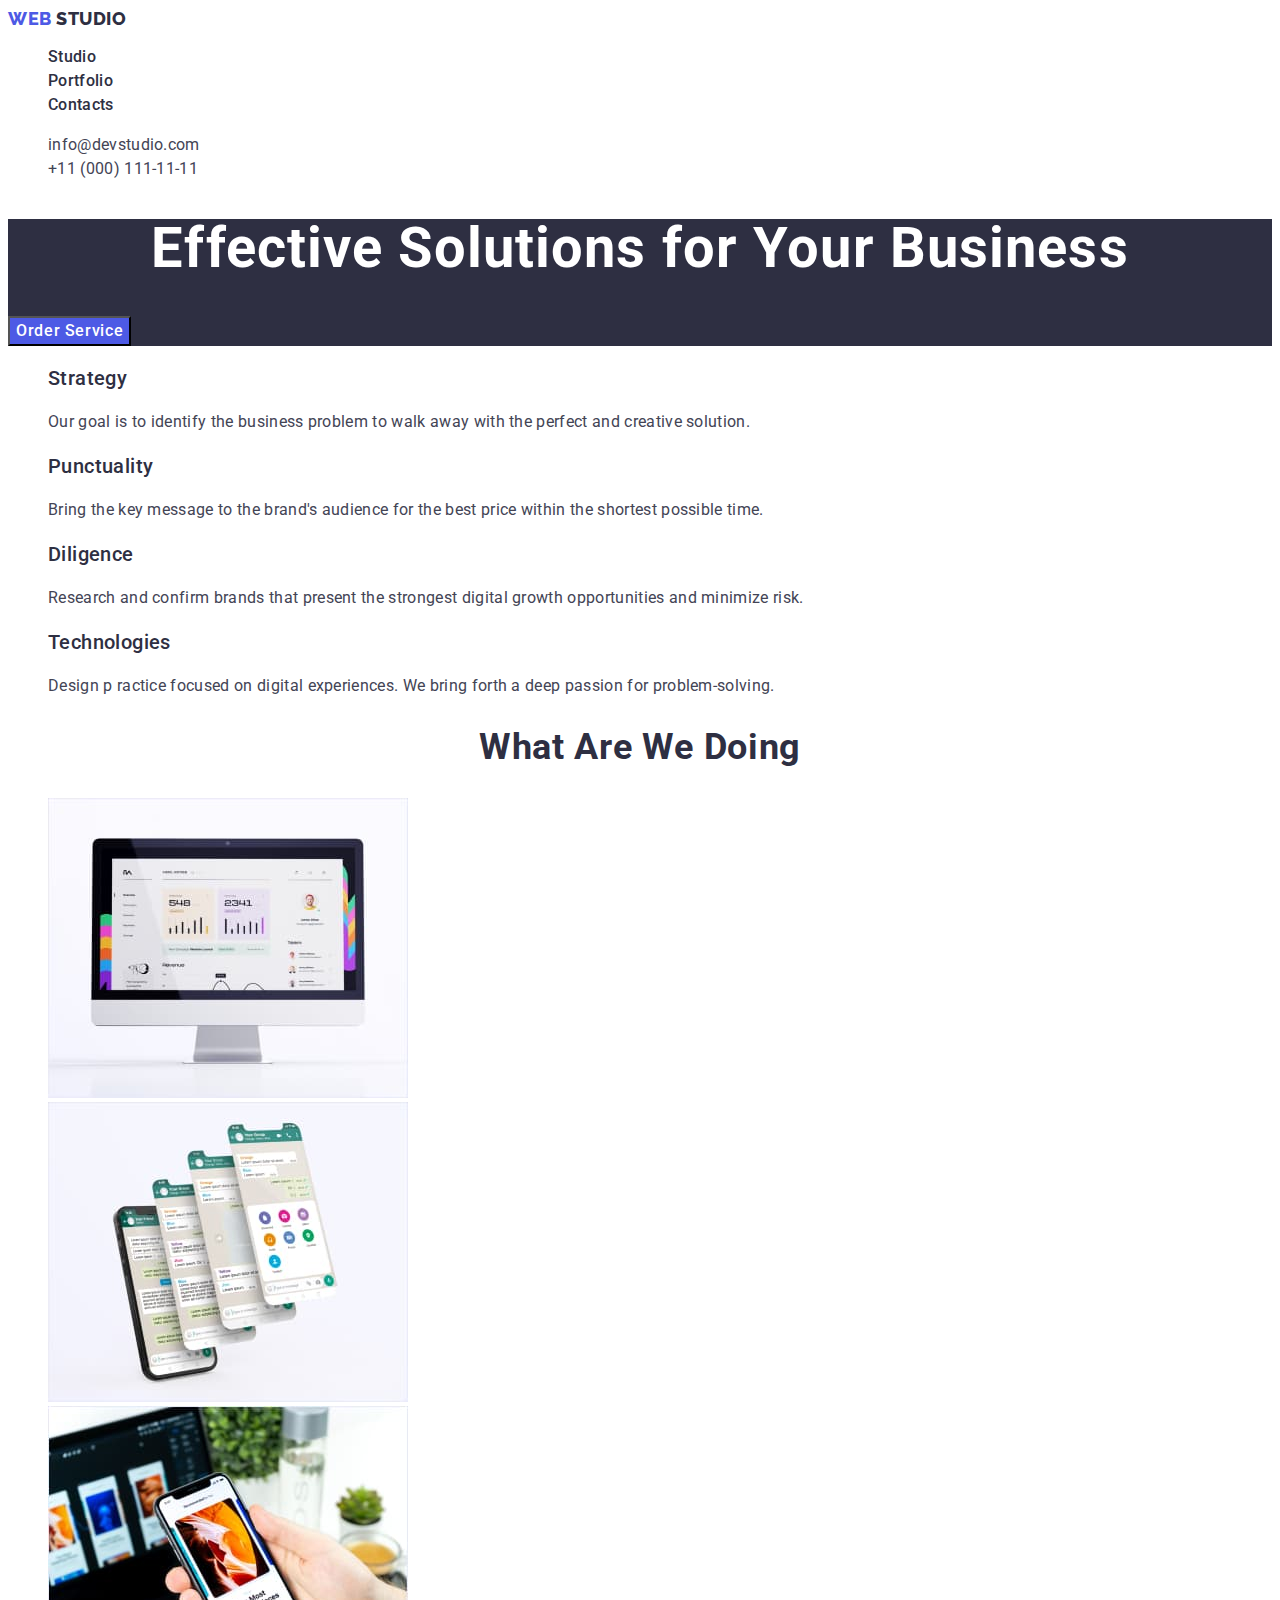
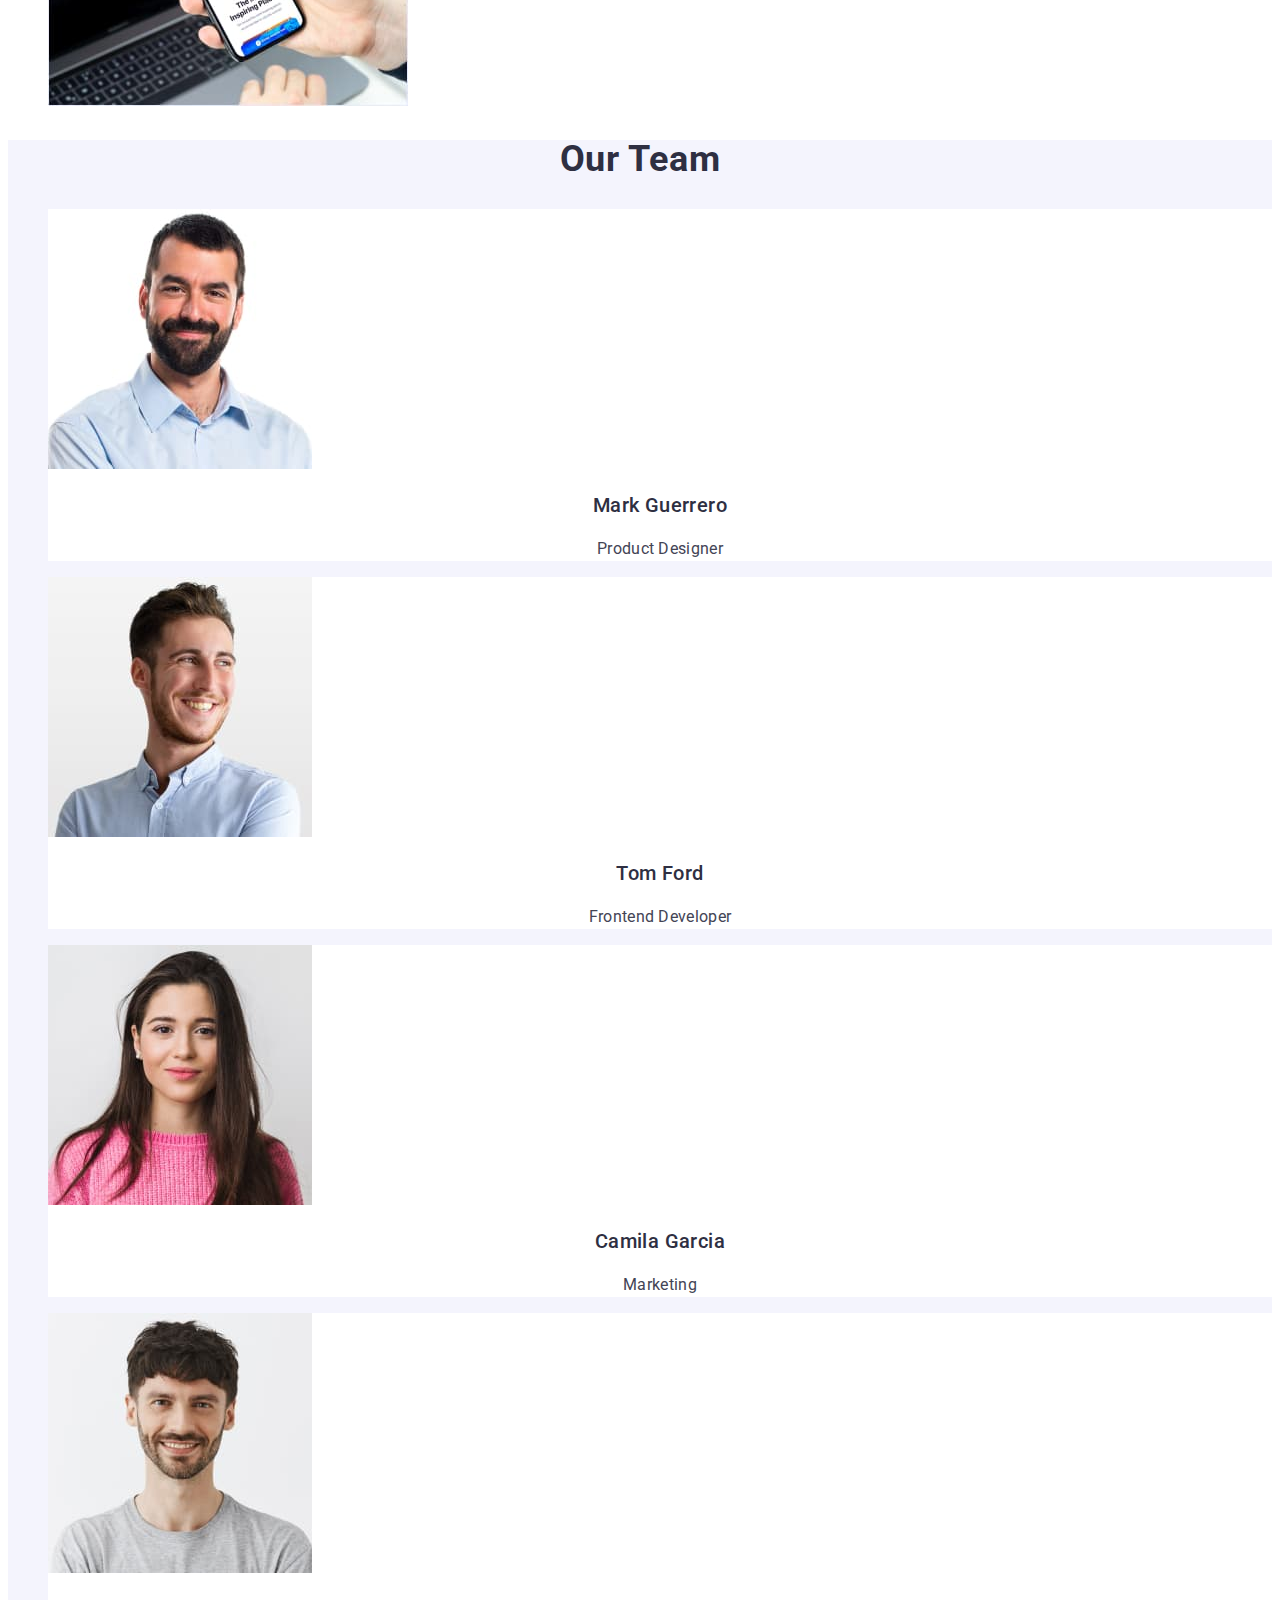
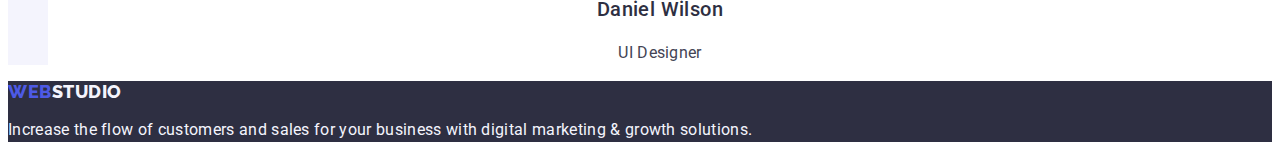
==== index.html @ 046f0c6a "NewRep" ====
<!DOCTYPE html>
<html lang="en">
  <head>
    <meta charset="UTF-8" />
    <meta http-equiv="X-UA-Compatible" content="IE=edge" />
    <meta name="viewport" content="width=a, initial-scale=1.0" />
    <title>Studio</title>
    <link rel="preconnect" href="https://fonts.googleapis.com" />
    <link rel="preconnect" href="https://fonts.gstatic.com" crossorigin />
    <link
      href="https://fonts.googleapis.com/css2?family=Raleway:wght@800&family=Roboto:wght@400;500;700;900&display=swap"
      rel="stylesheet"
    />
    <link rel="stylesheet" href="./css/styles.css" />
  </head>
  <body>
    <header class="header">
      <nav>
        <a class="header-logo link" href="./portfolio.html"
          >Web <span class="header-logo-span">Studio</span></a
        >

        <ul class="header-list list">
          <li><a class="header-link link" href="./index.html">Studio</a></li>
          <li>
            <a class="header-link link" href="./portfolio.html">Portfolio</a>
          </li>
          <li><a class="header-link link" href="">Contacts</a></li>
        </ul>
      </nav>
      <address class="header-contacts">
        <ul class="header-contacts-list list">
          <li>
            <a class="header-contact-link link" href="mailto:info@devstudio.com"
              >info@devstudio.com</a
            >
          </li>
          <li>
            <a class="header-contact-link link" href="tel:+110001111111"
              >+11 (000) 111-11-11</a
            >
          </li>
        </ul>
      </address>
    </header>
    <main>
      <section class="solutions-section">
        <h1 class="solutions-title">Effective Solutions for Your Business</h1>
        <button type="button" class="solutions-btn">Order Service</button>
      </section>
      <section class="values-section">
        <h2 hidden class="hidden-title">Values</h2>
        <ul class="values-list list">
          <li>
            <h3 class="values-title">Strategy</h3>
            <p class="values-text">
              Our goal is to identify the business problem to walk away with the
              perfect and creative solution.
            </p>
          </li>
          <li>
            <h3 class="values-title">Punctuality</h3>
            <p class="values-text">
              Bring the key message to the brand's audience for the best price
              within the shortest possible time.
            </p>
          </li>
          <li>
            <h3 class="values-title">Diligence</h3>
            <p class="values-text">
              Research and confirm brands that present the strongest digital
              growth opportunities and minimize risk.
            </p>
          </li>
          <li>
            <h3 class="values-title">Technologies</h3>
            <p class="values-text">
              Design p ractice focused on digital experiences. We bring forth a
              deep passion for problem-solving.
            </p>
          </li>
        </ul>
      </section>

      <section class="about-section">
        <h2 class="about-title">What are we doing</h2>
        <ul class="about-list list">
          <li>
            <img
              src="./images/img1.jpg"
              alt="photo1"
              width="360"
              height="300"
            />
          </li>

          <li>
            <img
              src="./images/img2.jpg"
              alt="photo2"
              width="360"
              height="300"
            />
          </li>

          <li>
            <img
              src="./images/img3.jpg"
              alt="photo3"
              width="360"
              height="300"
            />
          </li>
        </ul>
      </section>
      <section class="team-section">
        <h2 class="team-top-title">Our Team</h2>
        <ul class="team-list list">
          <li class="team-background-photo">
            <img
              src="./images/image1.jpg"
              alt="photo"
              width="264"
              height="260"
            />
            <h3 class="team-bottom-title">Mark Guerrero</h3>
            <p class="team-profession-text">Product Designer</p>
          </li>
          <li class="team-background-photo">
            <img
              src="./images/image2.jpg"
              alt="photo"
              width="264"
              height="260"
            />
            <h3 class="team-bottom-title">Tom Ford</h3>
            <p class="team-profession-text">Frontend Developer</p>
          </li>
          <li class="team-background-photo">
            <img
              src="./images/image3.jpg"
              alt="photo"
              width="264"
              height="260"
            />
            <h3 class="team-bottom-title">Camila Garcia</h3>
            <p class="team-profession-text">Marketing</p>
          </li>
          <li class="team-background-photo">
            <img
              src="./images/image4.jpg"
              alt="photo"
              width="264"
              height="260"
            />
            <h3 class="team-bottom-title">Daniel Wilson</h3>
            <p class="team-profession-text">UI Designer</p>
          </li>
        </ul>
      </section>
    </main>
    <footer class="footer">
      <a class="footer-logo link" href="./portfolio.html"
        >Web <span class="footer-logo-span">Studio</span></a
      >
      <p class="footer-text">
        Increase the flow of customers and sales for your business with digital
        marketing & growth solutions.
      </p>
    </footer>
  </body>
</html>
---- css/styles.css ----
body{
    font-family: 'Roboto', sans-serif;
    color: #434455;
    background-color: #ffffff;
}

:root{
    --first-title-color: #2E2F42;
    --logo-color: #404BBF;
    --page-color: #ffffff;
    --background-color: #F4F4FD;
    --btn-color:#4D5AE5;
    --text-color:#434455;

}
/** ----------------------------------HEADER ---------------------------**/
.header-logo{
    font-family: 'Raleway', sans-serif;
    font-weight: 800;
    font-size: 18px;
    line-height: 1.17;
    letter-spacing: 0.03em;
    text-transform: uppercase;
    color: var(--btn-color);
}

.header-list{
}
.header-logo-span{
    font-family: 'Raleway', sans-serif;
    font-weight: 800;
    font-size: 18px;
    line-height: 1.17;
    letter-spacing: 0.03em;
    text-transform: uppercase;
    color: var(--first-title-color);
}
.link{
    text-decoration: none;
}
.list{
    list-style: none;  
}
.header-link{
    font-weight: 500;
    font-size: 16px;
    line-height: 1.50;
    letter-spacing: 0.02em;
    color: var(--first-title-color);
}
.header-link:hover{
    color: var(--logo-color);
}
.header-link:focus{
    color:var(--logo-color); 
}

.header-contacts{
    font-style: normal;
}
.header-contact-link{
font-size: 16px;
line-height: 1.50;
letter-spacing: 0.02em;
color: var(--text-color);
}
.header-contact-link:hover{
    color:var(--logo-color); 
}
.header-contact-link:focus{
    color:var(--logo-color); 
}

/* First section solution */

.solutions-section{

    background-color: var(--first-title-color);
}
.solutions-title{
    font-size: 56px;
    line-height: 1.07;
    text-align: center;
    letter-spacing: 0.02em;
    color:var(--page-color);
}

.solutions-btn{
    font-family: 'Roboto', sans-serif;
    font-weight: 500;
    font-size: 16px;
    line-height: 1.5;
    align-items: center;
    letter-spacing: 0.04em;
    color:#ffffff;
    background-color: var(--btn-color);
    cursor: pointer;
}
.solutions-btn:hover{
    background-color:var(--logo-color);
}
.solutions-btn:focus{
    background-color:var(--logo-color);
}

/* Section-Values */

.values-title{
    font-weight: 500;
    font-size: 20px;
    line-height: 1.2;
    letter-spacing: 0.02em;
    color: var(--first-title-color);
}
.values-text{
    font-size: 16px;
    line-height: 1.5;
    letter-spacing: 0.02em;
    color: var(--text-color);
}

/* Section-ABOUT */
.about-title{
font-size: 36px;
line-height: 1.11;
text-transform: capitalize;
text-align: center;
letter-spacing: 0.02em;
color: #2E2F42;
}

/* Section-OUR Team */


.team-section{
    background:var(--background-color);  
}

.team-top-title{
font-size: 36px;
line-height: 1.11;
text-align: center;
letter-spacing: 0.02em;
text-transform: capitalize;
color: var(--first-title-color);
}
.team-bottom-title{
    font-weight: 500;
    font-size: 20px;
    line-height: 1.20;
    text-align: center;
    letter-spacing: 0.02em;
    color: var(--first-title-color);
}
.team-profession-text{
    font-size: 16px;
    line-height: 1.5;
    text-align: center;
    letter-spacing: 0.02em;
    color: var(--text-color);
}
.team-background-photo{
background:var(--page-color);
}

/* Footer */

.footer{
background-color: var(--first-title-color);
}


.footer-logo{
    font-family: 'Raleway', sans-serif;
    font-weight: 800;
    font-size: 18px;
    line-height: 1.17;
    display: flex;
    align-items: center;
    letter-spacing: 0.03em;
    text-transform: uppercase;
    color:var(--btn-color);
}
.footer-logo-span{
    font-family: 'Raleway';
    font-weight: 800;
    font-size: 18px;
    line-height: 21px;
    display: flex;
    align-items: center;
    letter-spacing: 0.03em;
    text-transform: uppercase;
    color: var(--background-color);
}
.footer-text{
    font-size: 16px;
    line-height: 1.5;
    letter-spacing: 0.02em;
    color:var(--background-color);
}


/* Portfolio */

/* portfolio-btn */

.portfolio-btn{
    font-family: 'Roboto', sans-serif;
 font-weight: 500;
font-size: 16px;
line-height: 1.5 ;
display: flex;
align-items: center;
text-align: center;
letter-spacing: 0.04em;
color: var(--btn-color);
background:var(--background-color);
cursor: pointer;
}
.portfolio-btn:hover{
background-color: #404BBF;
color: #ffffff;

}
.portfolio-btn:focus{
background-color: #404BBF;
color: #ffffff;

}



.portfolio-bottom-title{
font-weight: 500;
font-size: 20px;
line-height: 1.20;
letter-spacing: 0.02em;
color: var(--first-title-color);
}
.portfolio-text{
    font-size: 16px;
    line-height: 1.50;
    letter-spacing: 0.02em;
    color: var(--text-color);
}
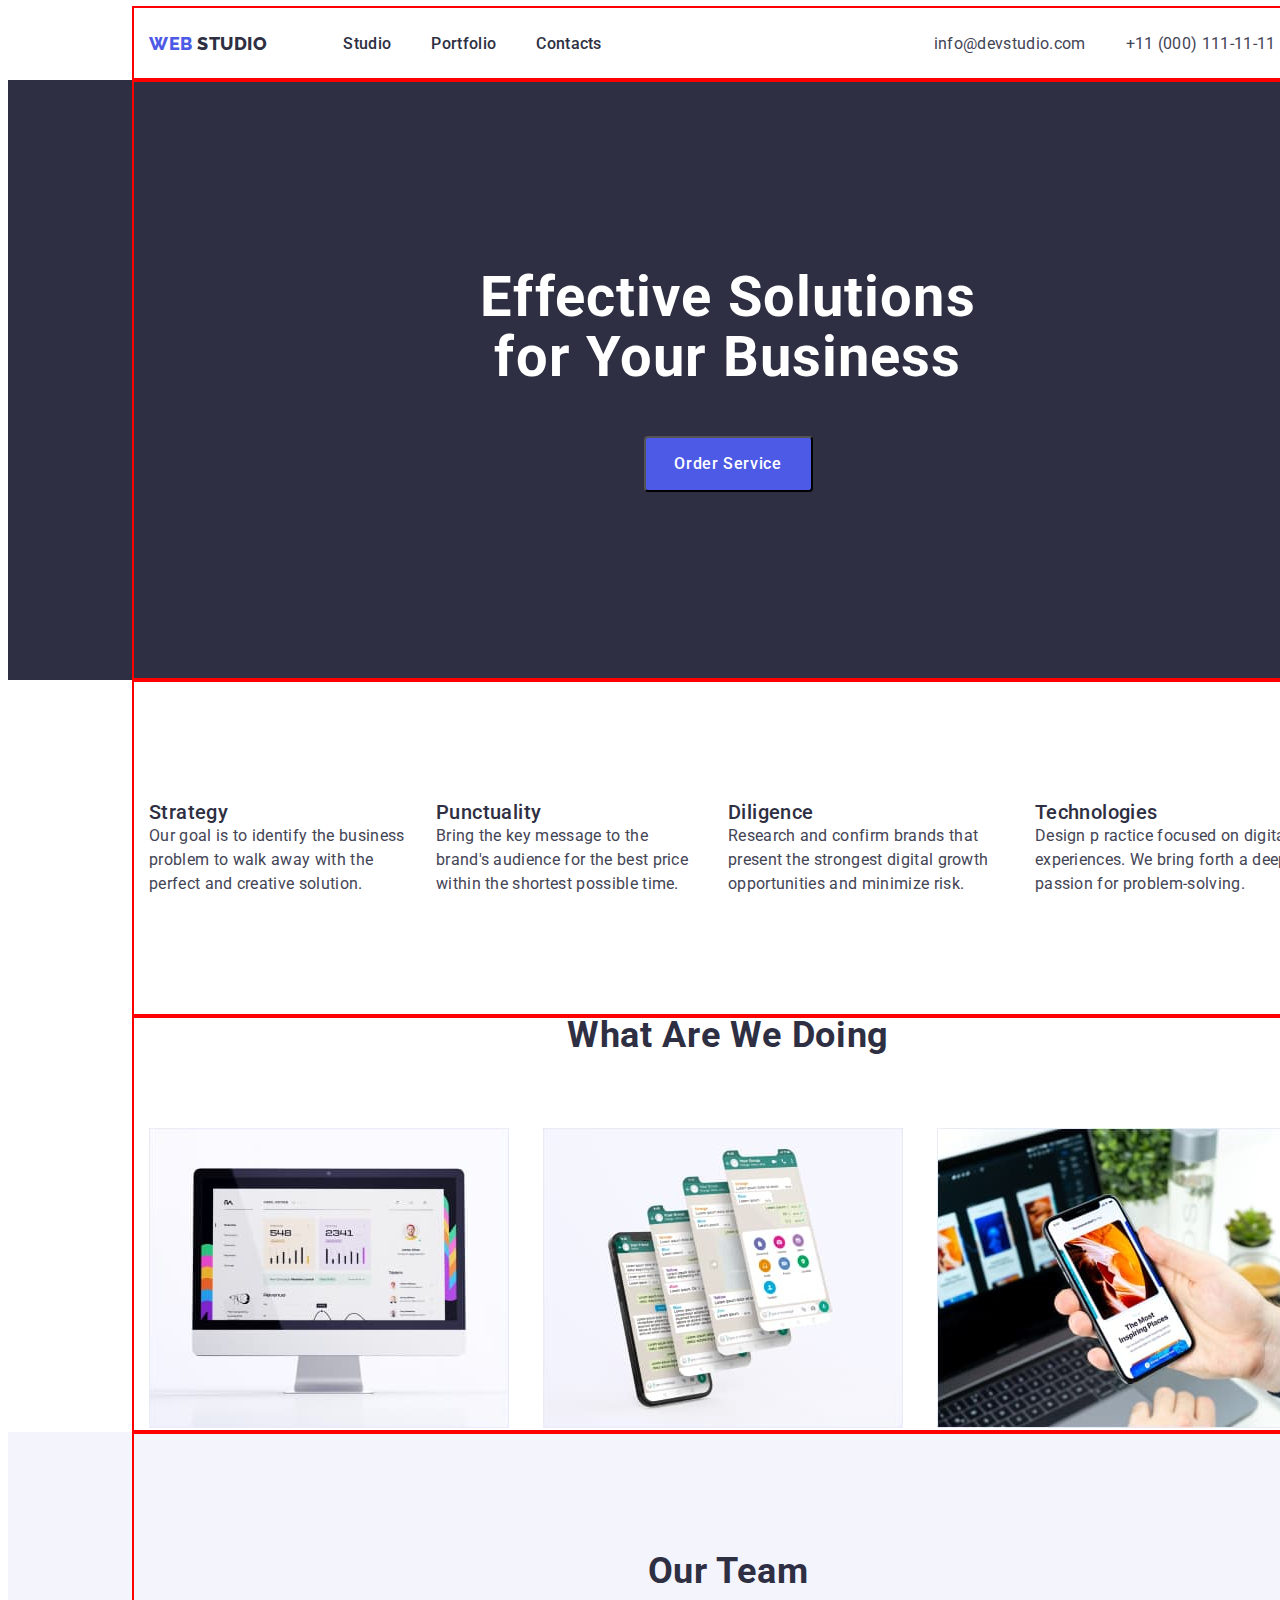
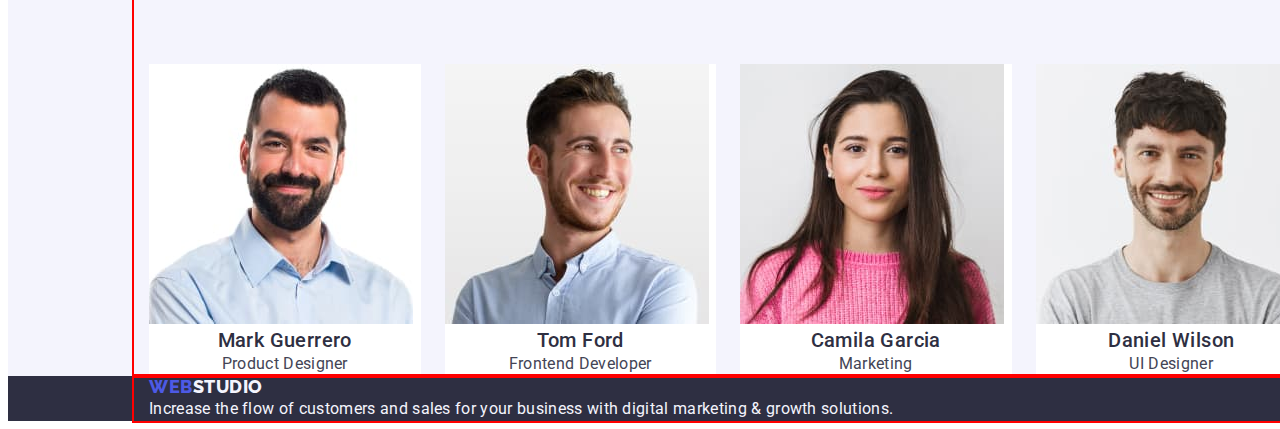
==== commit cf3aecce: "0/5" ====
--- a/index.html
+++ b/index.html
@@ -15,11 +15,11 @@
   </head>
   <body>
     <header class="header">
-      <nav>
+      <div class="container header-container" >
+      <nav class="header-navigation" >
         <a class="header-logo link" href="./portfolio.html"
           >Web <span class="header-logo-span">Studio</span></a
         >
-
         <ul class="header-list list">
           <li><a class="header-link link" href="./index.html">Studio</a></li>
           <li>
@@ -42,37 +42,42 @@
           </li>
         </ul>
       </address>
+    </div>
     </header>
     <main>
+      
       <section class="solutions-section">
+        <div class="container solutions-container">
         <h1 class="solutions-title">Effective Solutions for Your Business</h1>
         <button type="button" class="solutions-btn">Order Service</button>
+      </div>
       </section>
       <section class="values-section">
+        <div class="container values-container" >
         <h2 hidden class="hidden-title">Values</h2>
         <ul class="values-list list">
-          <li>
+          <li class="values-paragraph-list" >
             <h3 class="values-title">Strategy</h3>
             <p class="values-text">
               Our goal is to identify the business problem to walk away with the
               perfect and creative solution.
             </p>
           </li>
-          <li>
+          <li class="values-paragraph-list" >
             <h3 class="values-title">Punctuality</h3>
             <p class="values-text">
               Bring the key message to the brand's audience for the best price
               within the shortest possible time.
             </p>
           </li>
-          <li>
+          <li class="values-paragraph-list" >
             <h3 class="values-title">Diligence</h3>
             <p class="values-text">
               Research and confirm brands that present the strongest digital
               growth opportunities and minimize risk.
             </p>
           </li>
-          <li>
+          <li class="values-paragraph-list" >
             <h3 class="values-title">Technologies</h3>
             <p class="values-text">
               Design p ractice focused on digital experiences. We bring forth a
@@ -80,12 +85,14 @@
             </p>
           </li>
         </ul>
+      </div>
       </section>
 
       <section class="about-section">
+        <div class="container about-container">
         <h2 class="about-title">What are we doing</h2>
         <ul class="about-list list">
-          <li>
+          <li class="about-item" >
             <img
               src="./images/img1.jpg"
               alt="photo1"
@@ -94,7 +101,7 @@
             />
           </li>
 
-          <li>
+          <li class="about-item" >
             <img
               src="./images/img2.jpg"
               alt="photo2"
@@ -103,7 +110,7 @@
             />
           </li>
 
-          <li>
+          <li class="about-item" >
             <img
               src="./images/img3.jpg"
               alt="photo3"
@@ -112,8 +119,10 @@
             />
           </li>
         </ul>
+      </div>
       </section>
       <section class="team-section">
+        <div class="container team-container">
         <h2 class="team-top-title">Our Team</h2>
         <ul class="team-list list">
           <li class="team-background-photo">
@@ -157,9 +166,12 @@
             <p class="team-profession-text">UI Designer</p>
           </li>
         </ul>
+      </div>
       </section>
+    </div>
     </main>
     <footer class="footer">
+      <div class="container" >
       <a class="footer-logo link" href="./portfolio.html"
         >Web <span class="footer-logo-span">Studio</span></a
       >
@@ -167,6 +179,7 @@
         Increase the flow of customers and sales for your business with digital
         marketing & growth solutions.
       </p>
+    </div>
     </footer>
   </body>
 </html>
--- a/css/styles.css
+++ b/css/styles.css
@@ -3,6 +3,8 @@
     font-family: 'Roboto', sans-serif;
     color: #434455;
     background-color: #ffffff;
+    width: 1440px;
+
 }
 
 :root{
@@ -14,7 +16,50 @@
     --text-color:#434455;
 
 }
+.container{
+width: 1158px;
+padding-left: 15px;
+padding-right: 15px;
+outline: 2px solid red;
+margin: 0 auto;
+}
+p,
+h1,
+h2,
+h3,
+h4,
+h5,
+h6 {
+  margin: 0;
+}
+
+ul,
+ol {
+  margin: 0;
+  padding: 0;
+}
+
+
 /** ----------------------------------HEADER ---------------------------**/
+.header-container{
+    outline: 2px solid red;
+    display: flex;
+    align-items: center;
+    padding-top: 24px;
+    padding-bottom: 24px;
+}
+.header-navigation{
+    display: flex;
+    align-items: center;
+}
+.header-list{
+display: flex;
+flex-direction: row;
+align-items: flex-start;
+padding: 0px;
+gap: 40px;
+}
+
 .header-logo{
     font-family: 'Raleway', sans-serif;
     font-weight: 800;
@@ -25,8 +70,6 @@
     color: var(--btn-color);
 }
 
-.header-list{
-}
 .header-logo-span{
     font-family: 'Raleway', sans-serif;
     font-weight: 800;
@@ -35,6 +78,7 @@
     letter-spacing: 0.03em;
     text-transform: uppercase;
     color: var(--first-title-color);
+    margin-right: 76px;
 }
 .link{
     text-decoration: none;
@@ -58,6 +102,7 @@
 
 .header-contacts{
     font-style: normal;
+    margin-left: 332px;
 }
 .header-contact-link{
 font-size: 16px;
@@ -65,6 +110,11 @@
 letter-spacing: 0.02em;
 color: var(--text-color);
 }
+.header-contacts-list{
+    display: flex;
+    gap: 40px;
+
+}
 .header-contact-link:hover{
     color:var(--logo-color); 
 }
@@ -77,13 +127,27 @@
 .solutions-section{
 
     background-color: var(--first-title-color);
-}
+
+}
+
 .solutions-title{
     font-size: 56px;
     line-height: 1.07;
     text-align: center;
     letter-spacing: 0.02em;
     color:var(--page-color);
+    max-width: 496px;
+    min-height: 120px;
+margin-right: auto;
+margin-left: auto;
+padding-top: 188px;
+margin-bottom: 48px;
+}
+.solutions-container{
+display: flex;
+flex-direction: column;
+min-height: 600px;
+
 }
 
 .solutions-btn{
@@ -96,6 +160,11 @@
     color:#ffffff;
     background-color: var(--btn-color);
     cursor: pointer;
+    width: 169px;
+    height: 56px;
+    margin-right: auto;
+margin-left: auto;
+border-radius: 4px;
 }
 .solutions-btn:hover{
     background-color:var(--logo-color);
@@ -105,6 +174,16 @@
 }
 
 /* Section-Values */
+
+.values-container{
+    display: flex;
+}
+.values-list{
+
+    display: flex;
+    padding: 120px 0 120px 0;
+    gap: 24px;
+}
 
 .values-title{
     font-weight: 500;
@@ -118,6 +197,7 @@
     line-height: 1.5;
     letter-spacing: 0.02em;
     color: var(--text-color);
+
 }
 
 /* Section-ABOUT */
@@ -128,7 +208,18 @@
 text-align: center;
 letter-spacing: 0.02em;
 color: #2E2F42;
-}
+margin-bottom: 72px;
+}
+
+.about-list{
+    display: flex;
+    gap: 24px;
+}
+.about-item{
+    width: calc((100% - 48px) / 3);  
+}
+
+
 
 /* Section-OUR Team */
 
@@ -144,6 +235,8 @@
 letter-spacing: 0.02em;
 text-transform: capitalize;
 color: var(--first-title-color);
+padding-top: 120px;
+margin-bottom: 72px;
 }
 .team-bottom-title{
     font-weight: 500;
@@ -162,6 +255,13 @@
 }
 .team-background-photo{
 background:var(--page-color);
+}
+.team-list{
+display: flex;
+gap: 24px;
+}
+.team-background-photo{
+    width: calc((100% - 72px) / 4);    
 }
 
 /* Footer */
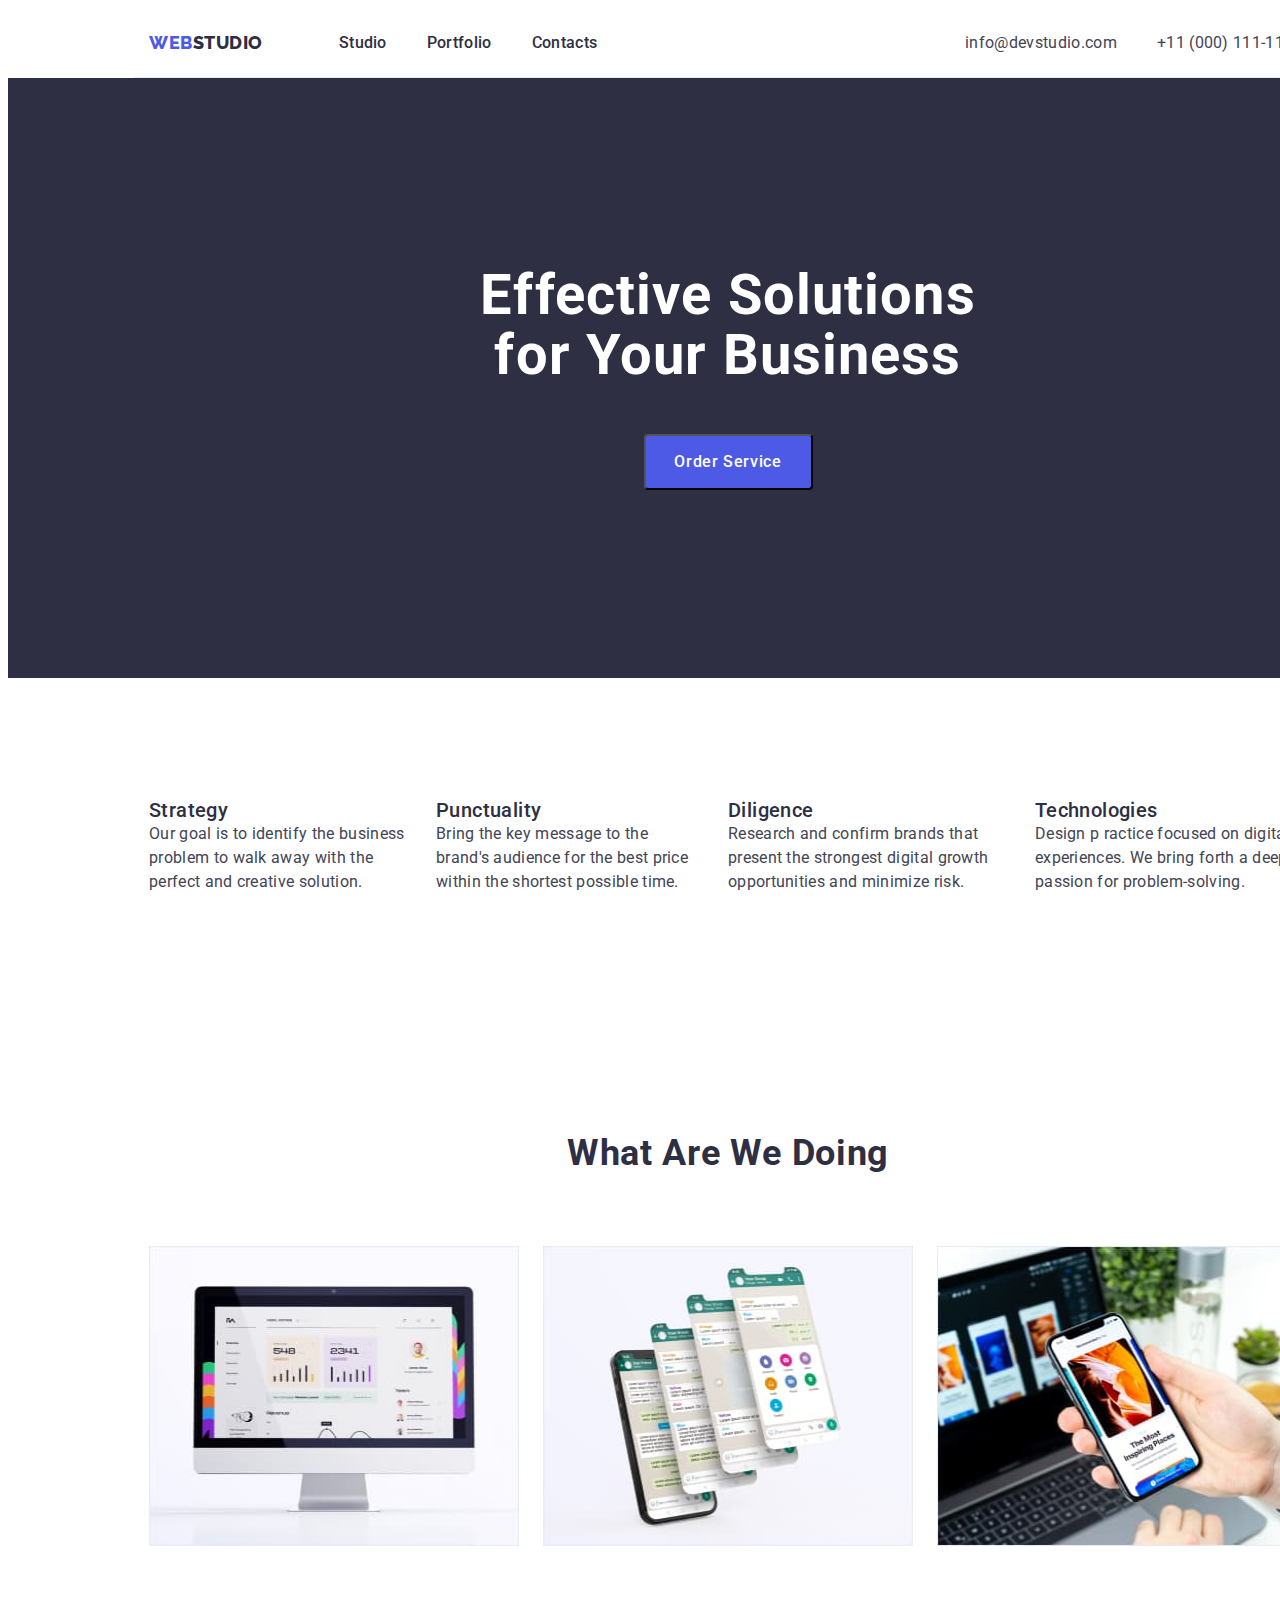
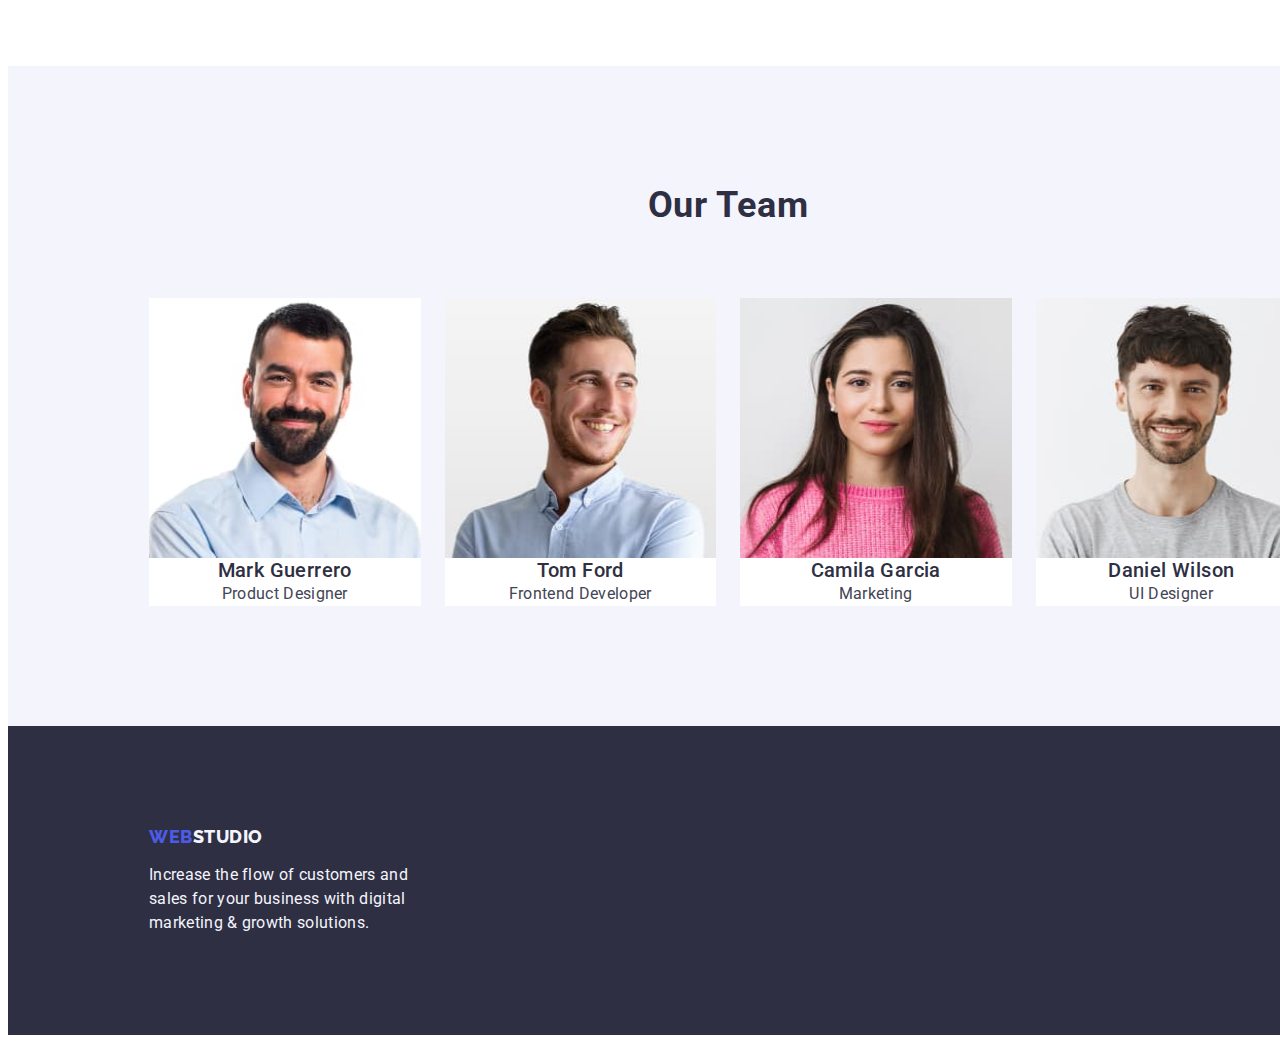
==== commit 97596c95: "Final" ====
--- a/index.html
+++ b/index.html
@@ -11,15 +11,18 @@
       href="https://fonts.googleapis.com/css2?family=Raleway:wght@800&family=Roboto:wght@400;500;700;900&display=swap"
       rel="stylesheet"
     />
+    <link rel="stylesheet" href="https://cdnjs.cloudflare.com/ajax/libs/modern-normalize/2.0.0/modern-normalize.min.css" integrity="sha512-4xo8blKMVCiXpTaLzQSLSw3KFOVPWhm/TRtuPVc4WG6kUgjH6J03IBuG7JZPkcWMxJ5huwaBpOpnwYElP/m6wg==" crossorigin="anonymous" referrerpolicy="no-referrer" />
     <link rel="stylesheet" href="./css/styles.css" />
   </head>
   <body>
     <header class="header">
       <div class="container header-container" >
       <nav class="header-navigation" >
+        <div class="logo-full">
         <a class="header-logo link" href="./portfolio.html"
           >Web <span class="header-logo-span">Studio</span></a
         >
+      </div>
         <ul class="header-list list">
           <li><a class="header-link link" href="./index.html">Studio</a></li>
           <li>
@@ -54,7 +57,7 @@
       </section>
       <section class="values-section">
         <div class="container values-container" >
-        <h2 hidden class="hidden-title">Values</h2>
+        <h2 class="vissually-hidden">Values</h2>
         <ul class="values-list list">
           <li class="values-paragraph-list" >
             <h3 class="values-title">Strategy</h3>
--- a/css/styles.css
+++ b/css/styles.css
@@ -20,7 +20,6 @@
 width: 1158px;
 padding-left: 15px;
 padding-right: 15px;
-outline: 2px solid red;
 margin: 0 auto;
 }
 p,
@@ -38,26 +37,43 @@
   margin: 0;
   padding: 0;
 }
+.vissually-hidden{
+    position: absolute;
+    width: 1px;
+    height: 1px;
+    margin: -1px;
+    border: 0;
+    padding: 0;
+    white-space: nowrap;
+    clip-path: inset(100%);
+    clip: rect(0 0 0 0);
+    overflow: hidden;
+}
+img{
+    display: block;
+    min-width: 100%;
+    min-height: auto;
+}
 
 
 /** ----------------------------------HEADER ---------------------------**/
 .header-container{
-    outline: 2px solid red;
-    display: flex;
-    align-items: center;
-    padding-top: 24px;
-    padding-bottom: 24px;
+    display: flex;
+    align-items: center;
+    border-bottom: 1px solid #E7E9FC;
 }
 .header-navigation{
     display: flex;
     align-items: center;
 }
+
 .header-list{
-display: flex;
-flex-direction: row;
-align-items: flex-start;
-padding: 0px;
-gap: 40px;
+    display: flex;
+    flex-direction: row;
+    align-items: flex-start;
+    padding: 0px;
+    gap: 40px;
+    margin-left: 76px;
 }
 
 .header-logo{
@@ -67,8 +83,14 @@
     line-height: 1.17;
     letter-spacing: 0.03em;
     text-transform: uppercase;
+    display: flex;
+    align-items: center;
     color: var(--btn-color);
-}
+    padding-top: 24px;
+    padding-bottom: 24px;
+    height: 21px;
+}
+
 
 .header-logo-span{
     font-family: 'Raleway', sans-serif;
@@ -77,8 +99,11 @@
     line-height: 1.17;
     letter-spacing: 0.03em;
     text-transform: uppercase;
+    display: flex;
+    align-items: center;
     color: var(--first-title-color);
-    margin-right: 76px;
+    padding-top: 24px;
+    padding-bottom: 24px;
 }
 .link{
     text-decoration: none;
@@ -92,6 +117,8 @@
     line-height: 1.50;
     letter-spacing: 0.02em;
     color: var(--first-title-color);
+    padding-top: 24px;
+    padding-bottom: 24px;
 }
 .header-link:hover{
     color: var(--logo-color);
@@ -102,13 +129,15 @@
 
 .header-contacts{
     font-style: normal;
-    margin-left: 332px;
+    margin-left: auto;
 }
 .header-contact-link{
 font-size: 16px;
 line-height: 1.50;
 letter-spacing: 0.02em;
 color: var(--text-color);
+padding-top: 24px;
+padding-bottom: 24px;
 }
 .header-contacts-list{
     display: flex;
@@ -127,7 +156,8 @@
 .solutions-section{
 
     background-color: var(--first-title-color);
-
+padding-top: 188px;
+padding-bottom: 188px;
 }
 
 .solutions-title{
@@ -140,13 +170,11 @@
     min-height: 120px;
 margin-right: auto;
 margin-left: auto;
-padding-top: 188px;
 margin-bottom: 48px;
 }
 .solutions-container{
 display: flex;
 flex-direction: column;
-min-height: 600px;
 
 }
 
@@ -175,13 +203,14 @@
 
 /* Section-Values */
 
-.values-container{
-    display: flex;
-}
+.values-section{
+    padding-top: 120px;
+    padding-bottom: 120px;
+}
+
 .values-list{
 
     display: flex;
-    padding: 120px 0 120px 0;
     gap: 24px;
 }
 
@@ -201,6 +230,12 @@
 }
 
 /* Section-ABOUT */
+
+.about-section{
+    padding-bottom: 120px;
+    padding-top: 120px;
+}
+
 .about-title{
 font-size: 36px;
 line-height: 1.11;
@@ -235,7 +270,6 @@
 letter-spacing: 0.02em;
 text-transform: capitalize;
 color: var(--first-title-color);
-padding-top: 120px;
 margin-bottom: 72px;
 }
 .team-bottom-title{
@@ -245,6 +279,7 @@
     text-align: center;
     letter-spacing: 0.02em;
     color: var(--first-title-color);
+
 }
 .team-profession-text{
     font-size: 16px;
@@ -252,6 +287,7 @@
     text-align: center;
     letter-spacing: 0.02em;
     color: var(--text-color);
+    
 }
 .team-background-photo{
 background:var(--page-color);
@@ -263,11 +299,17 @@
 .team-background-photo{
     width: calc((100% - 72px) / 4);    
 }
+.team-section{
+    padding-bottom: 120px;
+    padding-top: 120px;
+}
 
 /* Footer */
 
 .footer{
 background-color: var(--first-title-color);
+padding-top: 100px;
+padding-bottom: 100px;
 }
 
 
@@ -281,12 +323,13 @@
     letter-spacing: 0.03em;
     text-transform: uppercase;
     color:var(--btn-color);
+    margin-bottom: 16px;
 }
 .footer-logo-span{
     font-family: 'Raleway';
     font-weight: 800;
     font-size: 18px;
-    line-height: 21px;
+    line-height: 1.17;
     display: flex;
     align-items: center;
     letter-spacing: 0.03em;
@@ -298,6 +341,8 @@
     line-height: 1.5;
     letter-spacing: 0.02em;
     color:var(--background-color);
+    width: 264px;
+min-height: 72px;
 }
 
 
@@ -311,12 +356,28 @@
 font-size: 16px;
 line-height: 1.5 ;
 display: flex;
+flex-direction: row;
+justify-content: center;
 align-items: center;
+padding: 12px 24px;
 text-align: center;
 letter-spacing: 0.04em;
 color: var(--btn-color);
 background:var(--background-color);
 cursor: pointer;
+min-width: 116px;
+min-height: 48px;
+border: 1px solid #E7E9FC;
+border-radius: 4px;
+}
+.portfolio-list-btn{
+display: flex;
+flex-direction: row;
+align-items: flex-start;
+padding: 0px;
+gap: 24px;
+justify-content: center;
+margin-bottom: 72px;
 }
 .portfolio-btn:hover{
 background-color: #404BBF;
@@ -328,7 +389,10 @@
 color: #ffffff;
 
 }
-
+.portfolio-section{
+    padding-top: 96px;
+    padding-bottom: 120px;
+}
 
 
 .portfolio-bottom-title{
@@ -337,6 +401,8 @@
 line-height: 1.20;
 letter-spacing: 0.02em;
 color: var(--first-title-color);
+margin-top: 32px;
+margin-bottom: 8px;
 }
 .portfolio-text{
     font-size: 16px;
@@ -344,3 +410,14 @@
     letter-spacing: 0.02em;
     color: var(--text-color);
 }
+.portfolio-list{
+    display: flex;
+    flex-wrap: wrap;
+    grid-gap: 48px 24px;
+
+}
+.item{
+    width: calc((100% - 48px) / 3);
+    border: 1px solid #E7E9FC;
+    padding-bottom: 32px;
+}
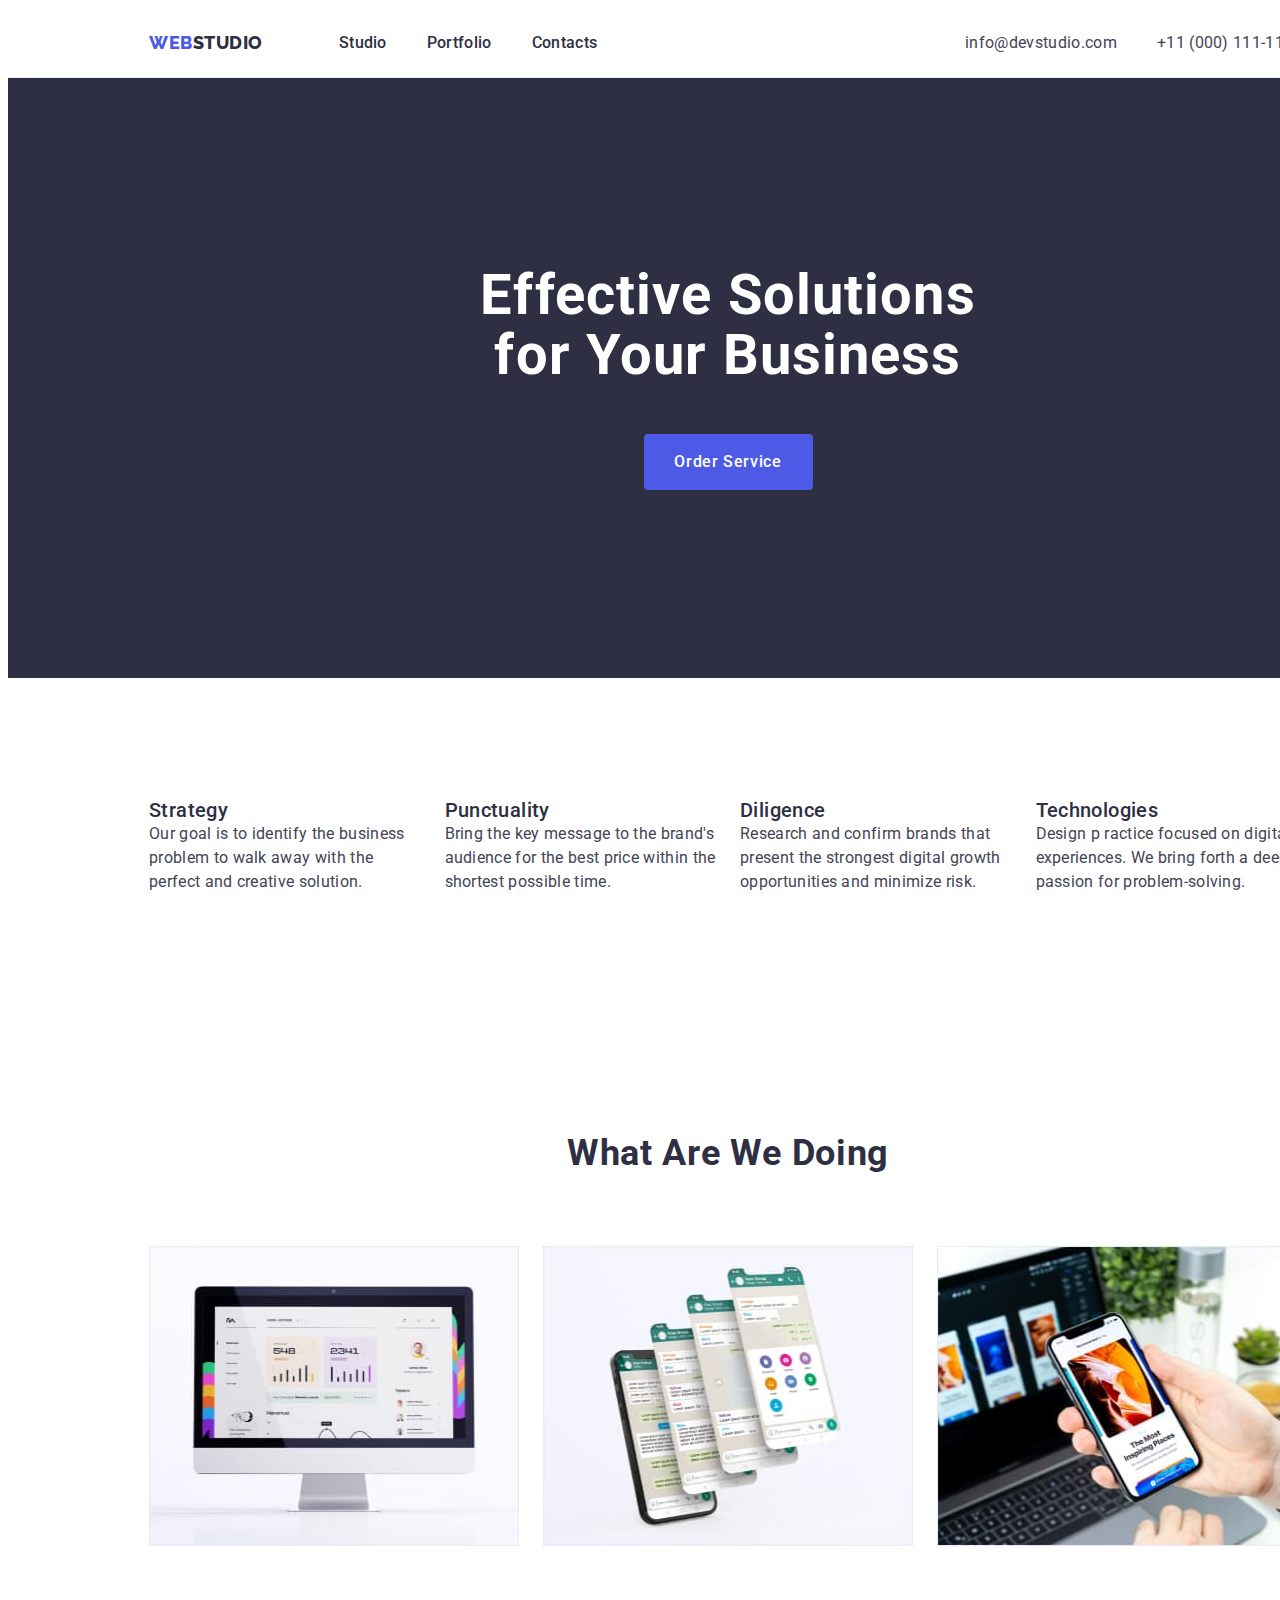
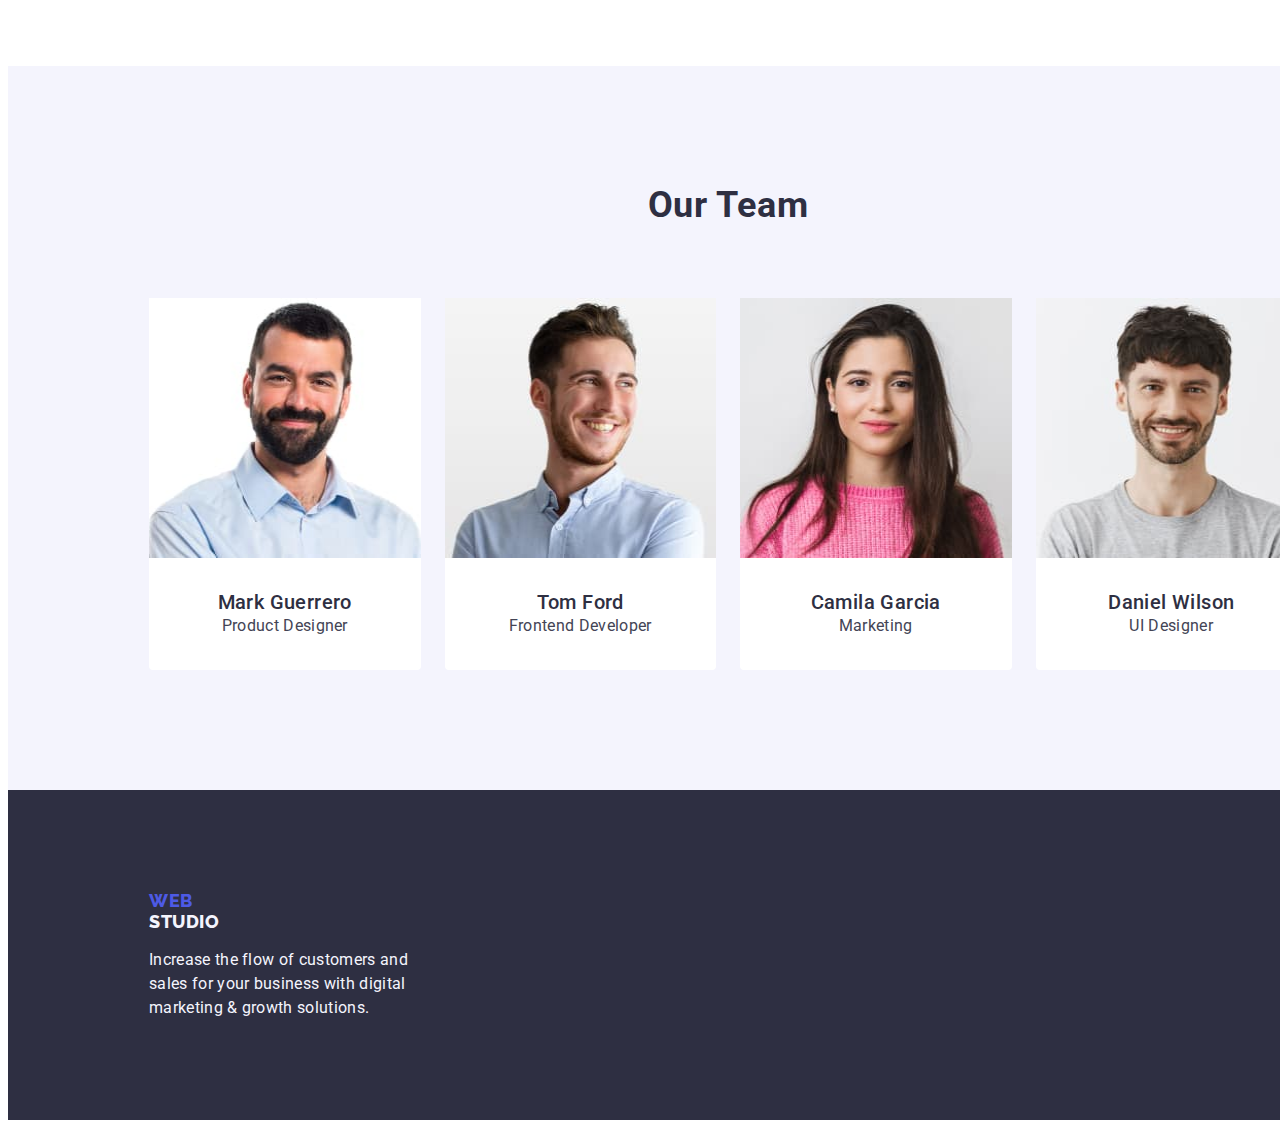
==== commit 42415f52: "Update1" ====
--- a/index.html
+++ b/index.html
@@ -11,178 +11,190 @@
       href="https://fonts.googleapis.com/css2?family=Raleway:wght@800&family=Roboto:wght@400;500;700;900&display=swap"
       rel="stylesheet"
     />
-    <link rel="stylesheet" href="https://cdnjs.cloudflare.com/ajax/libs/modern-normalize/2.0.0/modern-normalize.min.css" integrity="sha512-4xo8blKMVCiXpTaLzQSLSw3KFOVPWhm/TRtuPVc4WG6kUgjH6J03IBuG7JZPkcWMxJ5huwaBpOpnwYElP/m6wg==" crossorigin="anonymous" referrerpolicy="no-referrer" />
+    <link
+      rel="stylesheet"
+      href="https://cdnjs.cloudflare.com/ajax/libs/modern-normalize/2.0.0/modern-normalize.min.css"
+      integrity="sha512-4xo8blKMVCiXpTaLzQSLSw3KFOVPWhm/TRtuPVc4WG6kUgjH6J03IBuG7JZPkcWMxJ5huwaBpOpnwYElP/m6wg=="
+      crossorigin="anonymous"
+      referrerpolicy="no-referrer"
+    />
     <link rel="stylesheet" href="./css/styles.css" />
   </head>
   <body>
     <header class="header">
-      <div class="container header-container" >
-      <nav class="header-navigation" >
-        <div class="logo-full">
-        <a class="header-logo link" href="./portfolio.html"
-          >Web <span class="header-logo-span">Studio</span></a
-        >
+      <div class="container header-container">
+        <nav class="header-navigation">
+          <a class="header-logo link" href="./portfolio.html"
+            >Web <span class="header-logo-span">Studio</span></a
+          >
+          <ul class="header-list list">
+            <li><a class="header-link link" href="./index.html">Studio</a></li>
+            <li>
+              <a class="header-link link" href="./portfolio.html">Portfolio</a>
+            </li>
+            <li><a class="header-link link" href="">Contacts</a></li>
+          </ul>
+        </nav>
+        <address class="header-contacts">
+          <ul class="header-contacts-list list">
+            <li>
+              <a
+                class="header-contact-link link"
+                href="mailto:info@devstudio.com"
+                >info@devstudio.com</a
+              >
+            </li>
+            <li>
+              <a class="header-contact-link link" href="tel:+110001111111"
+                >+11 (000) 111-11-11</a
+              >
+            </li>
+          </ul>
+        </address>
       </div>
-        <ul class="header-list list">
-          <li><a class="header-link link" href="./index.html">Studio</a></li>
-          <li>
-            <a class="header-link link" href="./portfolio.html">Portfolio</a>
-          </li>
-          <li><a class="header-link link" href="">Contacts</a></li>
-        </ul>
-      </nav>
-      <address class="header-contacts">
-        <ul class="header-contacts-list list">
-          <li>
-            <a class="header-contact-link link" href="mailto:info@devstudio.com"
-              >info@devstudio.com</a
-            >
-          </li>
-          <li>
-            <a class="header-contact-link link" href="tel:+110001111111"
-              >+11 (000) 111-11-11</a
-            >
-          </li>
-        </ul>
-      </address>
-    </div>
     </header>
     <main>
-      
       <section class="solutions-section">
         <div class="container solutions-container">
-        <h1 class="solutions-title">Effective Solutions for Your Business</h1>
-        <button type="button" class="solutions-btn">Order Service</button>
-      </div>
+          <h1 class="solutions-title">Effective Solutions for Your Business</h1>
+          <button type="button" class="solutions-btn">Order Service</button>
+        </div>
       </section>
       <section class="values-section">
-        <div class="container values-container" >
-        <h2 class="vissually-hidden">Values</h2>
-        <ul class="values-list list">
-          <li class="values-paragraph-list" >
-            <h3 class="values-title">Strategy</h3>
-            <p class="values-text">
-              Our goal is to identify the business problem to walk away with the
-              perfect and creative solution.
-            </p>
-          </li>
-          <li class="values-paragraph-list" >
-            <h3 class="values-title">Punctuality</h3>
-            <p class="values-text">
-              Bring the key message to the brand's audience for the best price
-              within the shortest possible time.
-            </p>
-          </li>
-          <li class="values-paragraph-list" >
-            <h3 class="values-title">Diligence</h3>
-            <p class="values-text">
-              Research and confirm brands that present the strongest digital
-              growth opportunities and minimize risk.
-            </p>
-          </li>
-          <li class="values-paragraph-list" >
-            <h3 class="values-title">Technologies</h3>
-            <p class="values-text">
-              Design p ractice focused on digital experiences. We bring forth a
-              deep passion for problem-solving.
-            </p>
-          </li>
-        </ul>
-      </div>
+        <div class="container values-container">
+          <h2 class="vissually-hidden">Values</h2>
+          <ul class="values-list list">
+            <li class="values-paragraph-list">
+              <h3 class="values-title">Strategy</h3>
+              <p class="values-text">
+                Our goal is to identify the business problem to walk away with
+                the perfect and creative solution.
+              </p>
+            </li>
+            <li class="values-paragraph-list">
+              <h3 class="values-title">Punctuality</h3>
+              <p class="values-text">
+                Bring the key message to the brand's audience for the best price
+                within the shortest possible time.
+              </p>
+            </li>
+            <li class="values-paragraph-list">
+              <h3 class="values-title">Diligence</h3>
+              <p class="values-text">
+                Research and confirm brands that present the strongest digital
+                growth opportunities and minimize risk.
+              </p>
+            </li>
+            <li class="values-paragraph-list">
+              <h3 class="values-title">Technologies</h3>
+              <p class="values-text">
+                Design p ractice focused on digital experiences. We bring forth
+                a deep passion for problem-solving.
+              </p>
+            </li>
+          </ul>
+        </div>
       </section>
 
       <section class="about-section">
         <div class="container about-container">
-        <h2 class="about-title">What are we doing</h2>
-        <ul class="about-list list">
-          <li class="about-item" >
-            <img
-              src="./images/img1.jpg"
-              alt="photo1"
-              width="360"
-              height="300"
-            />
-          </li>
+          <h2 class="about-title">What are we doing</h2>
+          <ul class="about-list list">
+            <li class="about-item">
+              <img
+                src="./images/img1.jpg"
+                alt="photo1"
+                width="360"
+                height="300"
+              />
+            </li>
 
-          <li class="about-item" >
-            <img
-              src="./images/img2.jpg"
-              alt="photo2"
-              width="360"
-              height="300"
-            />
-          </li>
+            <li class="about-item">
+              <img
+                src="./images/img2.jpg"
+                alt="photo2"
+                width="360"
+                height="300"
+              />
+            </li>
 
-          <li class="about-item" >
-            <img
-              src="./images/img3.jpg"
-              alt="photo3"
-              width="360"
-              height="300"
-            />
-          </li>
-        </ul>
-      </div>
+            <li class="about-item">
+              <img
+                src="./images/img3.jpg"
+                alt="photo3"
+                width="360"
+                height="300"
+              />
+            </li>
+          </ul>
+        </div>
       </section>
       <section class="team-section">
         <div class="container team-container">
-        <h2 class="team-top-title">Our Team</h2>
-        <ul class="team-list list">
-          <li class="team-background-photo">
-            <img
-              src="./images/image1.jpg"
-              alt="photo"
-              width="264"
-              height="260"
-            />
-            <h3 class="team-bottom-title">Mark Guerrero</h3>
-            <p class="team-profession-text">Product Designer</p>
-          </li>
-          <li class="team-background-photo">
-            <img
-              src="./images/image2.jpg"
-              alt="photo"
-              width="264"
-              height="260"
-            />
-            <h3 class="team-bottom-title">Tom Ford</h3>
-            <p class="team-profession-text">Frontend Developer</p>
-          </li>
-          <li class="team-background-photo">
-            <img
-              src="./images/image3.jpg"
-              alt="photo"
-              width="264"
-              height="260"
-            />
-            <h3 class="team-bottom-title">Camila Garcia</h3>
-            <p class="team-profession-text">Marketing</p>
-          </li>
-          <li class="team-background-photo">
-            <img
-              src="./images/image4.jpg"
-              alt="photo"
-              width="264"
-              height="260"
-            />
-            <h3 class="team-bottom-title">Daniel Wilson</h3>
-            <p class="team-profession-text">UI Designer</p>
-          </li>
-        </ul>
-      </div>
-      </section>
-    </div>
+          <h2 class="team-top-title">Our Team</h2>
+          <ul class="team-list list">
+            <li class="team-background-photo">
+              <img
+                src="./images/image1.jpg"
+                alt="photo"
+                width="264"
+                height="260"
+              />
+              <div class="team-list-container" >
+              <h3 class="team-bottom-title">Mark Guerrero</h3>
+              <p class="team-profession-text">Product Designer</p>
+            </div>
+            </li>
+            <li class="team-background-photo">
+              <img
+                src="./images/image2.jpg"
+                alt="photo"
+                width="264"
+                height="260"
+              />
+              <div class="team-list-container" >
+              <h3 class="team-bottom-title">Tom Ford</h3>
+              <p class="team-profession-text">Frontend Developer</p>
+            </div>
+            </li>
+            <li class="team-background-photo">
+              <img
+                src="./images/image3.jpg"
+                alt="photo"
+                width="264"
+                height="260"
+              />
+              <div class="team-list-container" >
+              <h3 class="team-bottom-title">Camila Garcia</h3>
+              <p class="team-profession-text">Marketing</p>
+            </div>
+            </li>
+            <li class="team-background-photo">
+              <img
+                src="./images/image4.jpg"
+                alt="photo"
+                width="264"
+                height="260"
+              />
+              <div class="team-list-container" >
+              <h3 class="team-bottom-title">Daniel Wilson</h3>
+              <p class="team-profession-text">UI Designer</p>
+            </div>
+            </li>
+          </ul>
+        </div>
+      </section>
     </main>
     <footer class="footer">
-      <div class="container" >
-      <a class="footer-logo link" href="./portfolio.html"
-        >Web <span class="footer-logo-span">Studio</span></a
-      >
-      <p class="footer-text">
-        Increase the flow of customers and sales for your business with digital
-        marketing & growth solutions.
-      </p>
-    </div>
+      <div class="container">
+        <a class="footer-logo link" href="./portfolio.html"
+          >Web <span class="footer-logo-span">Studio</span></a
+        >
+        <p class="footer-text">
+          Increase the flow of customers and sales for your business with
+          digital marketing & growth solutions.
+        </p>
+      </div>
     </footer>
   </body>
 </html>
--- a/css/styles.css
+++ b/css/styles.css
@@ -48,6 +48,7 @@
     clip-path: inset(100%);
     clip: rect(0 0 0 0);
     overflow: hidden;
+    margin-bottom: 8px;
 }
 img{
     display: block;
@@ -60,11 +61,14 @@
 .header-container{
     display: flex;
     align-items: center;
-    border-bottom: 1px solid #E7E9FC;
+   
 }
 .header-navigation{
     display: flex;
     align-items: center;
+}
+.header{
+    border-bottom: 1px solid #e7e9fc;
 }
 
 .header-list{
@@ -73,7 +77,6 @@
     align-items: flex-start;
     padding: 0px;
     gap: 40px;
-    margin-left: 76px;
 }
 
 .header-logo{
@@ -89,6 +92,7 @@
     padding-top: 24px;
     padding-bottom: 24px;
     height: 21px;
+    margin-right: 76px;
 }
 
 
@@ -188,11 +192,12 @@
     color:#ffffff;
     background-color: var(--btn-color);
     cursor: pointer;
-    width: 169px;
+    min-width: 169px;
     height: 56px;
     margin-right: auto;
 margin-left: auto;
 border-radius: 4px;
+border: none;
 }
 .solutions-btn:hover{
     background-color:var(--logo-color);
@@ -206,12 +211,16 @@
 .values-section{
     padding-top: 120px;
     padding-bottom: 120px;
-}
-
+
+}
+.values-paragraph-list{
+    width: calc((100% - 72px) / 4); 
+}
 .values-list{
 
     display: flex;
     gap: 24px;
+
 }
 
 .values-title{
@@ -297,11 +306,16 @@
 gap: 24px;
 }
 .team-background-photo{
+    border-radius: 0px 0px 4px 4px;
     width: calc((100% - 72px) / 4);    
 }
 .team-section{
     padding-bottom: 120px;
     padding-top: 120px;
+}
+
+.team-list-container{
+padding: 32px 16px;
 }
 
 /* Footer */
@@ -324,6 +338,7 @@
     text-transform: uppercase;
     color:var(--btn-color);
     margin-bottom: 16px;
+    display: inline-block;
 }
 .footer-logo-span{
     font-family: 'Raleway';
@@ -382,11 +397,13 @@
 .portfolio-btn:hover{
 background-color: #404BBF;
 color: #ffffff;
+border: 1px solid transparent;
 
 }
 .portfolio-btn:focus{
 background-color: #404BBF;
 color: #ffffff;
+border: 1px solid transparent;
 
 }
 .portfolio-section{
@@ -401,7 +418,6 @@
 line-height: 1.20;
 letter-spacing: 0.02em;
 color: var(--first-title-color);
-margin-top: 32px;
 margin-bottom: 8px;
 }
 .portfolio-text{
@@ -418,6 +434,9 @@
 }
 .item{
     width: calc((100% - 48px) / 3);
-    border: 1px solid #E7E9FC;
-    padding-bottom: 32px;
-}
+}
+.portfolio-list-item{
+padding: 32px 16px;
+border: 1px solid #e7e9fc; 
+border-top: none;
+}
